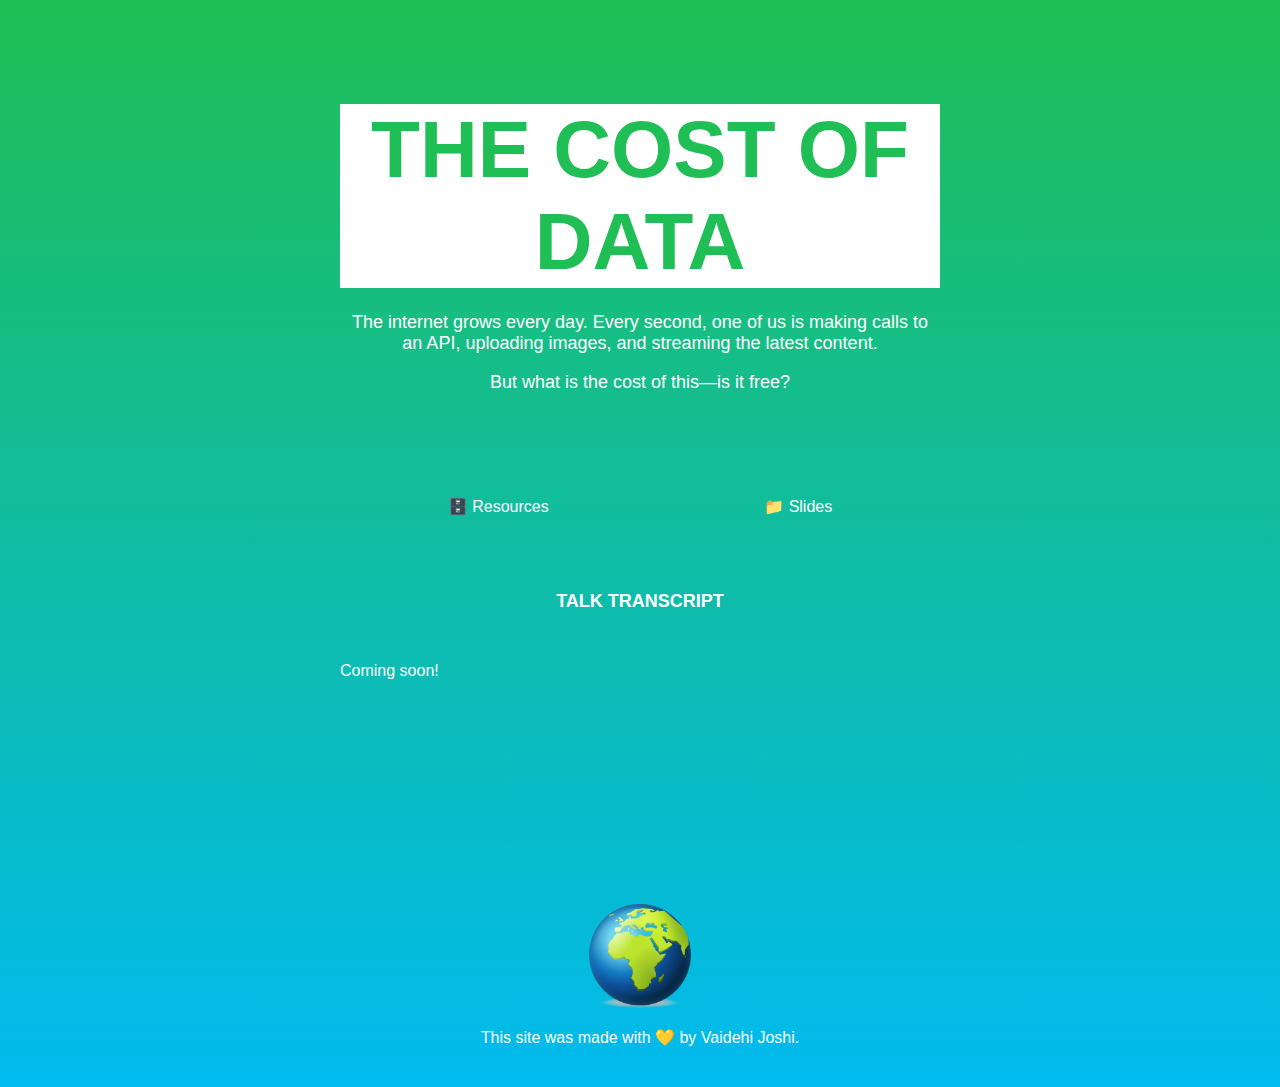
==== transcript.html @ 06b2c1f6 "Initial commit for cost of data site" ====
<!DOCTYPE html>
<html lang="en">
  <head>
    <meta charset="UTF-8" />
    <title>The Cost of Data</title>
    <link href="styles.css" rel="stylesheet">
    <meta name="viewport" content="width=device-width, initial-scale=1.0">
    <meta name="description" content="A site for resources on data centers and energy usage.">
    <meta name="keywords" content="Data, Data Centers, Carbon Emissions, Cloud Providers, Climate Change">
    <meta name="author" content="Vaidehi Joshi">

    <link rel="icon" href="data:image/svg+xml,<svg xmlns=%22http://www.w3.org/2000/svg%22 viewBox=%220 0 100 100%22><text y=%22.9em%22 font-size=%2290%22>🌍</text></svg>">
  </head>
  <body>
    <div class="content-wrapper">
      <div class="header">
        <h1 class="title-heading">The Cost of Data</h1>
        <h2>
          The internet grows every day. Every second, one of us is making calls to an API, uploading images, and streaming the latest content.
        </h2>
        <h3>
          But what is the cost of this—is it free?
        </h3>
      </div>
      <div class="supplemental-links">
        <a href="index.html">
          <span class="supplemental-item">🗄️ Resources</span>
        </a>
        <a target="_blank" href="https://speakerdeck.com/vaidehijoshi/the-cost-of-data-codeland-2020">
          <span class="supplemental-item">📁 Slides</span>
        </a>
      </div>
      
      <div class="transcript">
        <h3 class="section-heading">Talk Transcript</h3>
        <div class="transcript-text-wrapper">
          <p>
            Coming soon!
          </p>
        </div>
      </div>
      <div class="footer">
        <img src="assets/globe.png" alt="A globe emoji, with the focus on Africa"/>
        <p>
          This site was made with 💛 by <a href="https://twitter.com/vaidehijoshi" target="_blank">Vaidehi Joshi</a>.
        </p>
      </div>
    </div>
  </body>
</html>
---- styles.css ----
@import url("https://rsms.me/inter/inter-ui.css");

body {
  position: relative;
  margin: 0;
  padding: 0;
  font-family: "Inter UI", sans-serif;
  text-align: center;
  color: #FFFFFF;
  background: linear-gradient(-180deg, #20BF55 0%, #01BAEF 100%);
}

.content-wrapper {
  position: relative;
  padding: 104px 0 24px 0;
  width: 95%;
  max-width: 600px;
  margin: auto;
}

h1 {
  display: block;
  font-size: 80px;
  margin: 0 0 24px 0;
}

@media (max-width: 500px) {
  h1 {
    font-size: 16vw;
  }
}

h2 {
  font-weight: 300;
  font-size: 18px;
}

h3 {
  font-weight: 500;
  font-size: 18px;
}

a {
  color: inherit;
  text-decoration: none;
  font-style: italic;
}

a:hover {
  color: #000000;
}

.title-heading {
  font-weight: bolder;
  color: #20BF55;
  text-transform: uppercase;
  padding: 0 16px;
  background: #ffffff;
}

.section-heading {
  font-weight: bolder;
  text-transform: uppercase;
  padding: 0 16px;
  margin: 75px 0 50px;
}

ul {
  padding: 0;
}

li {
  display: block;
  box-sizing: border-box;
  text-align: left;
  font-size: 18px;
  width: 100%;
  padding: 16px 24px;
  background: rgba(27, 48, 66, 0.8);
  margin-bottom: 16px;
}

.transcript-text-wrapper {
  text-align: justify;
}

.header {
  margin-bottom: 104px;
}

.supplemental-links {
  display: flex;
  justify-content: space-around;
}

.supplemental-item {
  font-style: normal;
  font-weight: 500;
}

.resource-links,
.transcript-container,
.usage-instructions {
  margin-top: 64px;
}

.footer {
  margin-top: 224px;
}

.footer img {
  height: 104px;
  width: auto;
}

.footer a {
  font-style: normal;
}
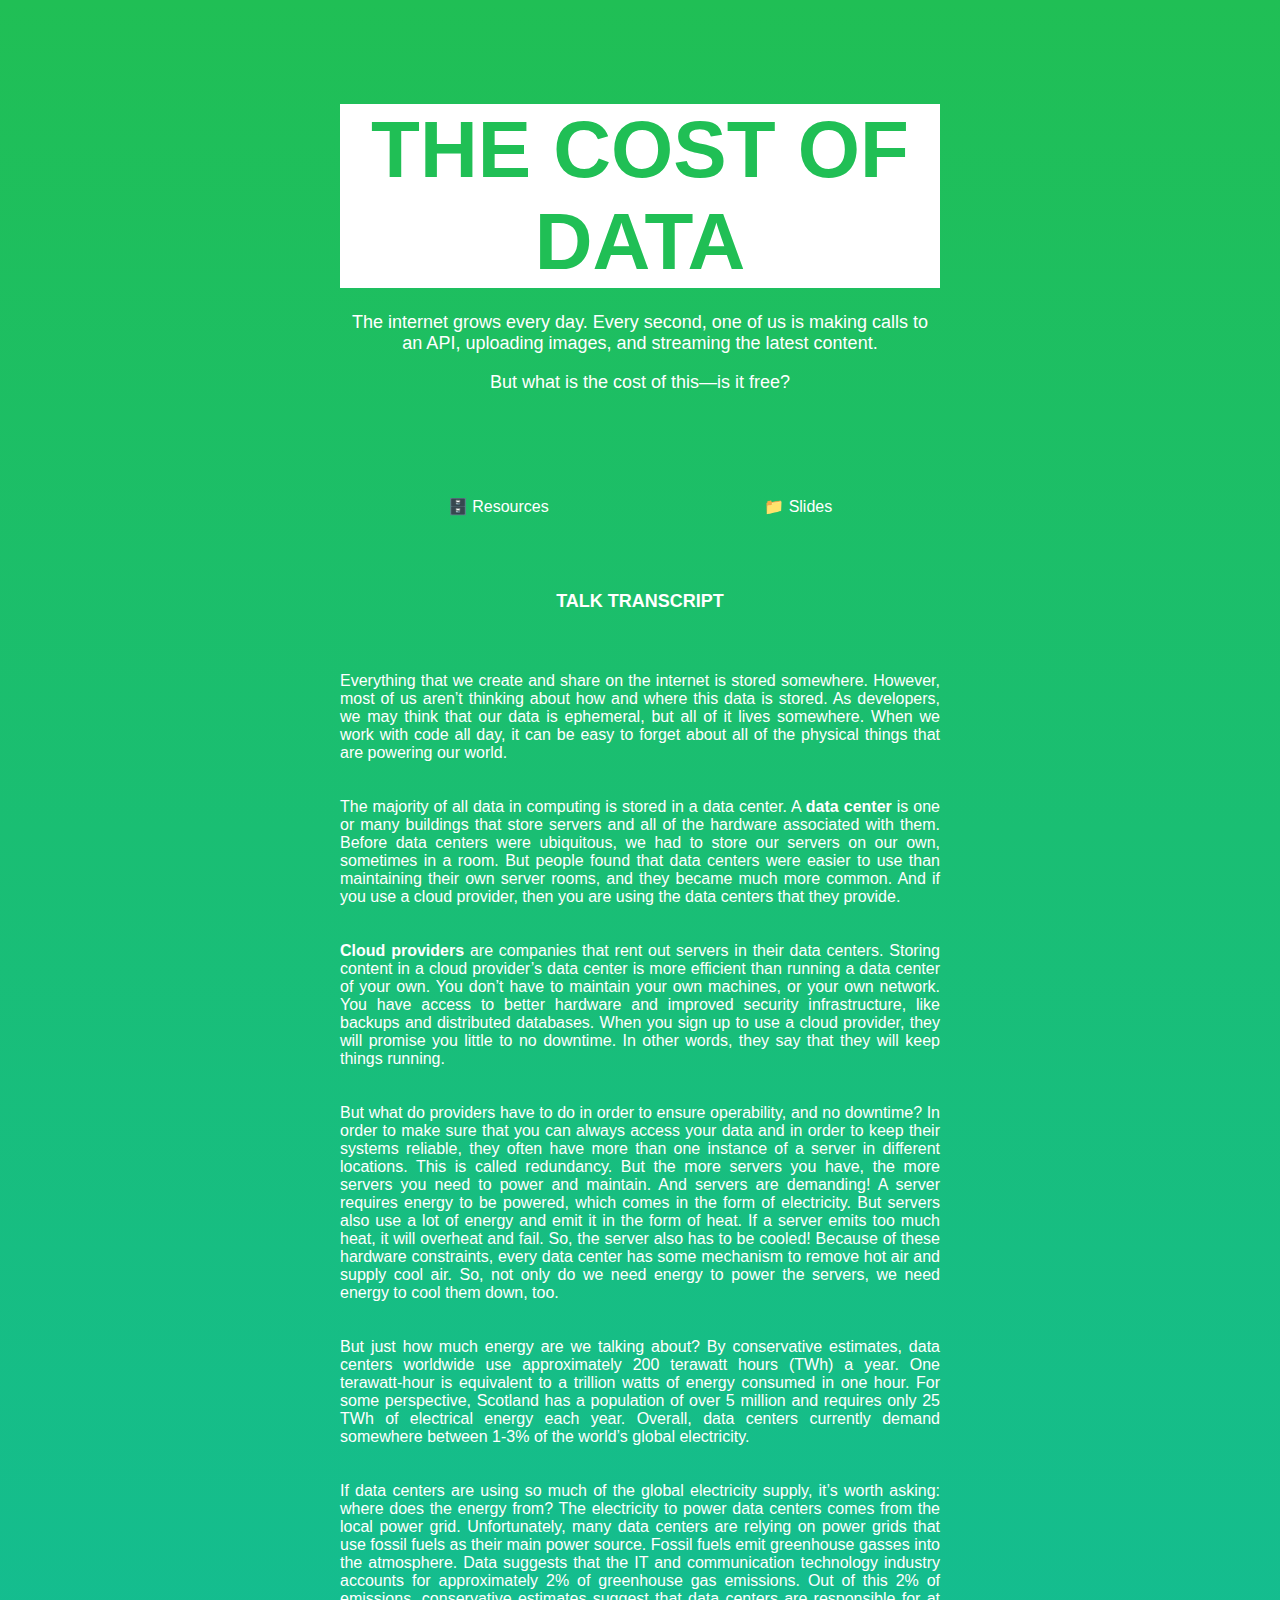
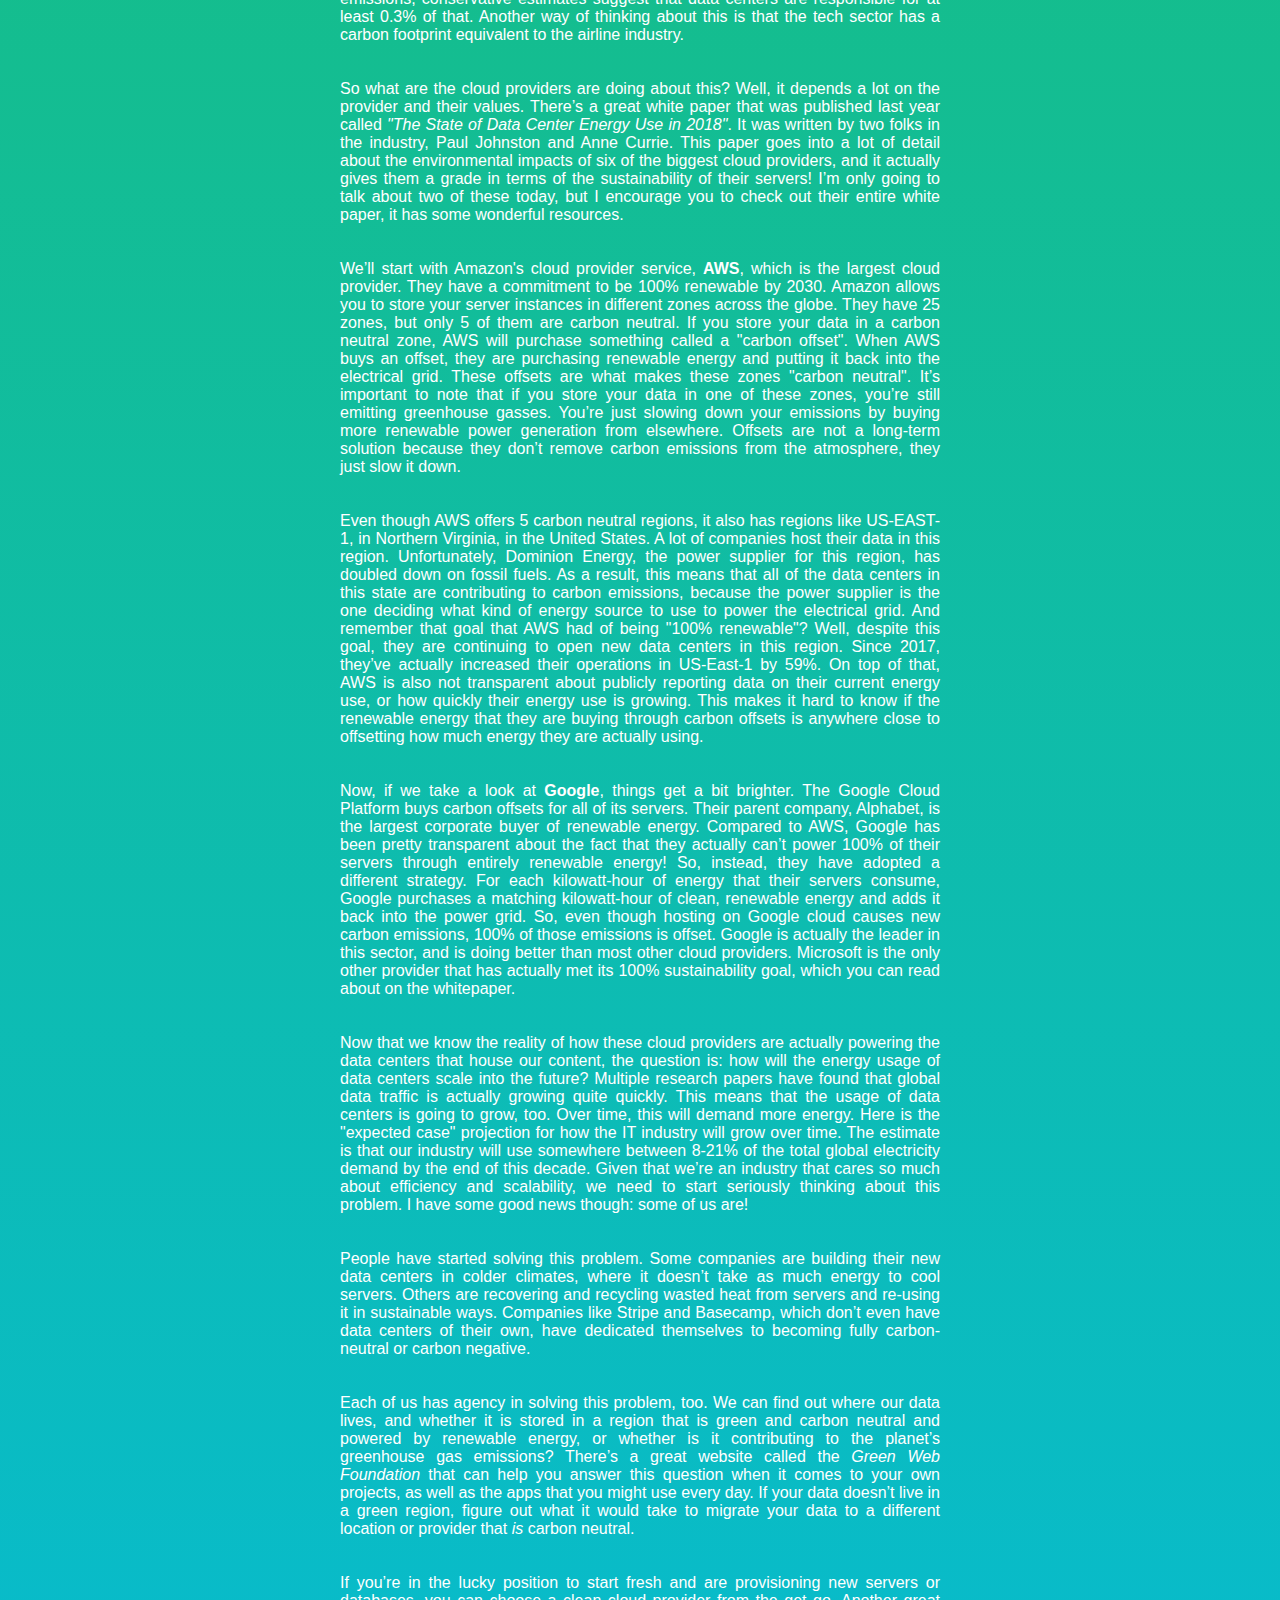
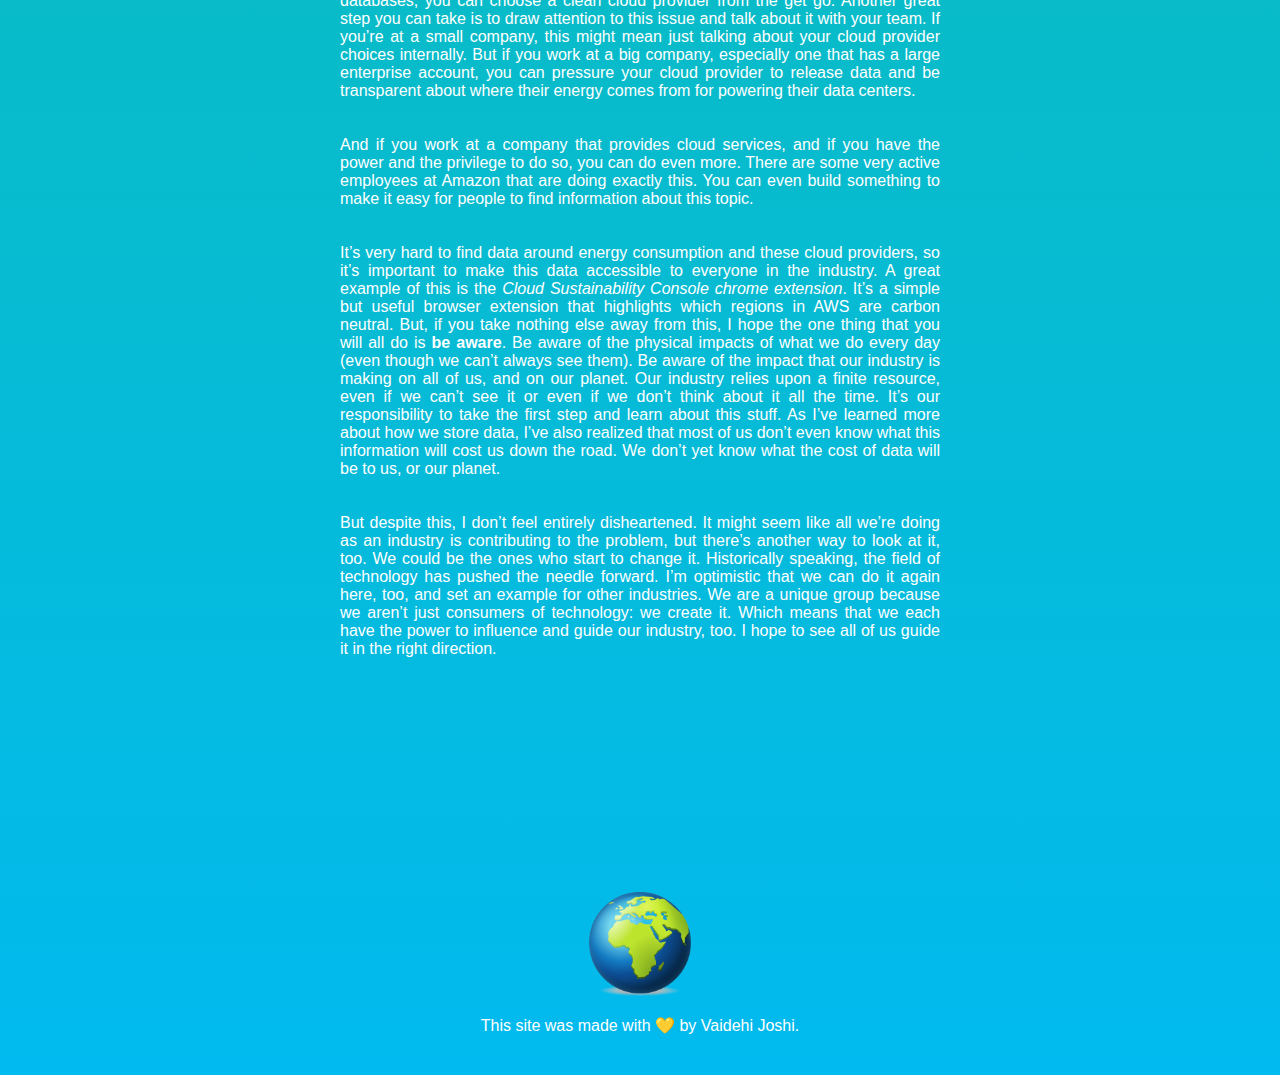
==== commit f90dbeff: "Add full talk transcript" ====
--- a/transcript.html
+++ b/transcript.html
@@ -9,7 +9,25 @@
     <meta name="keywords" content="Data, Data Centers, Carbon Emissions, Cloud Providers, Climate Change">
     <meta name="author" content="Vaidehi Joshi">
 
+    <!-- Twitter meta tags -->
+    <meta name="twitter:card" content="summary" />
+    <meta name="twitter:site" content="@vaidehijoshi" />
+    <meta name="twitter:title" content="The Cost of Data" />
+    <meta name="twitter:description" content="The internet grows every day. Every second, one of us is making calls to an API, uploading images, and streaming the latest content. But what is the cost of this—is it free?" />
+    <meta name="twitter:image" content="https://costofdata.dev/assets/globe.png" />
+
+    <!-- Favicon -->
     <link rel="icon" href="data:image/svg+xml,<svg xmlns=%22http://www.w3.org/2000/svg%22 viewBox=%220 0 100 100%22><text y=%22.9em%22 font-size=%2290%22>🌍</text></svg>">
+
+    <!-- Global site tag (gtag.js) - Google Analytics -->
+    <script async src="https://www.googletagmanager.com/gtag/js?id=UA-61898499-3"></script>
+    <script>
+      window.dataLayer = window.dataLayer || [];
+      function gtag(){dataLayer.push(arguments);}
+      gtag('js', new Date());
+
+      gtag('config', 'UA-61898499-3');
+    </script>
   </head>
   <body>
     <div class="content-wrapper">
@@ -30,12 +48,132 @@
           <span class="supplemental-item">📁 Slides</span>
         </a>
       </div>
-      
+
       <div class="transcript">
         <h3 class="section-heading">Talk Transcript</h3>
         <div class="transcript-text-wrapper">
           <p>
-            Coming soon!
+            Everything that we create and share on the internet is stored somewhere. However, most of us aren’t thinking about how and
+            where this data is stored. As developers, we may think that our data is ephemeral, but all of it lives somewhere. When we
+            work with code all day, it can be easy to forget about all of the physical things that are powering our world.
+          </p>
+          <p>
+            The majority of all data in computing is stored in a data center. A <strong>data center</strong> is one or many buildings that
+            store servers and all of the hardware associated with them. Before data centers were ubiquitous, we had to store our servers on our own,
+            sometimes in a room. But people found that data centers were easier to use than maintaining their own server rooms, and
+            they became much more common. And if you use a cloud provider, then you are using the data centers that they provide.
+          </p>
+          <p>
+            <strong>Cloud providers</strong> are companies that rent out servers in their data centers. Storing content in a cloud provider’s data center
+            is more efficient than running a data center of your own. You don’t have to maintain your own machines, or your own network.
+            You have access to better hardware and improved security infrastructure, like backups and distributed databases. When you sign
+            up to use a cloud provider, they will promise you little to no downtime. In other words, they say that they will keep things running.
+          </p>
+          <p>
+            But what do providers have to do in order to ensure operability, and no downtime? In order to make sure that you can always access your data
+            and in order to keep their systems reliable, they often have more than one instance of a server in different locations.
+            This is called redundancy. But the more servers you have, the more servers you need to power and maintain.
+            And servers are demanding! A server requires energy to be powered, which comes in the form of electricity.
+            But servers also use a lot of energy and emit it in the form of heat. If a server emits too much heat, it will overheat and fail.
+            So, the server also has to be cooled! Because of these hardware constraints, every data center has some mechanism to remove hot air and
+            supply cool air. So, not only do we need energy to power the servers, we need energy to cool them down, too.
+          </p>
+          <p>
+            But just how much energy are we talking about? By conservative estimates, data centers worldwide use approximately
+            200 terawatt hours (TWh) a year. One terawatt-hour is equivalent to a trillion watts of energy consumed in one hour.
+            For some perspective, Scotland has a population of over 5 million and requires only 25 TWh of electrical energy each year.
+            Overall, data centers currently demand somewhere between 1-3% of the world’s global electricity.
+          </p>
+          <p>
+            If data centers are using so much of the global electricity supply, it’s worth asking: where does the energy from? The electricity
+            to power data centers comes from the local power grid. Unfortunately, many data centers are relying on power grids that use fossil
+            fuels as their main power source. Fossil fuels emit greenhouse gasses into the atmosphere. Data suggests that the IT and communication
+            technology industry accounts for approximately 2% of greenhouse gas emissions. Out of this 2% of emissions, conservative estimates
+            suggest that data centers are responsible for at least 0.3% of that. Another way of thinking about this is that the tech sector has a
+            carbon footprint equivalent to the airline industry.
+          </p>
+          <p>
+            So what are the cloud providers are doing about this? Well, it depends a lot on the provider and their values. There’s a great white paper
+            that was published last year called <a href="https://docs.google.com/document/d/1eCCb3rgqtQxcRwLdTr0P_hCK_drIZrm1Dpb4dlPeG6M" target="_blank">
+            "The State of Data Center Energy Use in 2018"</a>. It was written by two folks in the industry, Paul Johnston and Anne Currie.
+            This paper goes into a lot of detail about the environmental impacts of six of the biggest cloud providers,
+            and it actually gives them a grade in terms of the sustainability of their servers! I’m only going to talk about two of these today, but
+            I encourage you to check out their entire white paper, it has some wonderful resources.
+          </p>
+          <p>
+            We’ll start with Amazon's cloud provider service, <strong>AWS</strong>, which is the largest cloud provider. They have a commitment to be 100% renewable by 2030.
+            Amazon allows you to store your server instances in different zones across the globe. They have 25 zones, but only 5 of them are carbon neutral.
+            If you store your data in a carbon neutral zone, AWS will purchase something called a "carbon offset". When AWS buys an offset, they are
+            purchasing renewable energy and putting it back into the electrical grid. These offsets are what makes these zones "carbon neutral".
+            It’s important to note that if you store your data in one of these zones, you’re still emitting greenhouse gasses. You’re just slowing down
+            your emissions by buying more renewable power generation from elsewhere. Offsets are not a long-term solution because they don’t remove carbon
+            emissions from the atmosphere, they just slow it down.
+          </p>
+          <p>
+            Even though AWS offers 5 carbon neutral regions, it also has regions like US-EAST-1, in Northern Virginia, in the United States. A lot of companies host
+            their data in this region. Unfortunately, Dominion Energy, the power supplier for this region, has doubled down on fossil fuels. As a result,
+            this means that all of the data centers in this state are contributing to carbon emissions, because the power supplier is the one deciding what
+            kind of energy source to use to power the electrical grid. And remember that goal that AWS had of being "100% renewable"? Well, despite this goal,
+            they are continuing to open new data centers in this region. Since 2017, they’ve actually increased their operations in US-East-1 by 59%.
+            On top of that, AWS is also not transparent about publicly reporting data on their current energy use, or how quickly their energy use is growing.
+            This makes it hard to know if the renewable energy that they are buying through carbon offsets is anywhere close to offsetting how much energy
+            they are actually using.
+          </p>
+          <p>
+            Now, if we take a look at <strong>Google</strong>, things get a bit brighter. The Google Cloud Platform buys carbon offsets for all of its servers.
+            Their parent company, Alphabet, is the largest corporate buyer of renewable energy. Compared to AWS, Google has been pretty transparent about the
+            fact that they actually can’t power 100% of their servers through entirely renewable energy! So, instead, they have adopted a different strategy.
+            For each kilowatt-hour of energy that their servers consume, Google purchases a matching kilowatt-hour of clean, renewable energy and adds it back
+            into the power grid. So, even though hosting on Google cloud causes new carbon emissions, 100% of those emissions is offset. Google is actually the
+            leader in this sector, and is doing better than most other cloud providers. Microsoft is the only other provider that has actually met its 100%
+            sustainability goal, which you can read about on the whitepaper.
+          </p>
+          <p>
+            Now that we know the reality of how these cloud providers are actually powering the data centers that house our content, the question is: how will the
+            energy usage of data centers scale into the future? Multiple research papers have found that global data traffic is actually growing quite quickly.
+            This means that the usage of data centers is going to grow, too. Over time, this will demand more energy. Here is the "expected case" projection for
+            how the IT industry will grow over time. The estimate is that our industry will use somewhere between 8-21% of the total global electricity demand by
+            the end of this decade. Given that we’re an industry that cares so much about efficiency and scalability, we need to start seriously thinking about this
+            problem. I have some good news though: some of us are!
+          </p>
+          <p>
+            People have started solving this problem. Some companies are building their new data centers in colder climates, where it doesn’t take as much energy to
+            cool servers. Others are recovering and recycling wasted heat from servers and re-using it in sustainable ways. Companies like Stripe and Basecamp,
+            which don’t even have data centers of their own, have dedicated themselves to becoming fully carbon-neutral or carbon negative.
+          </p>
+          <p>
+            Each of us has agency in solving this problem, too. We can find out where our data lives, and whether it is stored in a region that is green and carbon
+            neutral and powered by renewable energy, or whether is it contributing to the planet’s greenhouse gas emissions? There’s a great website called the
+            <a href="https://www.thegreenwebfoundation.org" target="_blank">Green Web Foundation</a> that can help you answer this question when it comes to your own projects,
+            as well as the apps that you might use every day. If your data doesn’t live in a green region, figure out what it would take to migrate your data to a
+            different location or provider that <em>is</em> carbon neutral.
+          </p>
+          <p>
+            If you’re in the lucky position to start fresh and are provisioning new servers or databases, you can choose a clean cloud provider from the get go.
+            Another great step you can take is to draw attention to this issue and talk about it with your team. If you’re at a small company, this might mean just
+            talking about your cloud provider choices internally. But if you work at a big company, especially one that has a large enterprise account, you can
+            pressure your cloud provider to release data and be transparent about where their energy comes from for powering their data centers.
+          </p>
+          <p>
+            And if you work at a company that provides cloud services, and if you have the power and the privilege to do so, you can do even more.
+            There are some very active employees at Amazon that are doing exactly this. You can even build something to make it easy for people to find
+            information about this topic.
+          </p>
+          <p>
+            It’s very hard to find data around energy consumption and these cloud providers, so it’s important to make this data accessible to everyone in the industry.
+            A great example of this is the <a href="https://chrome.google.com/webstore/detail/cloud-sustainability-cons/fmnjfjhemfjjbdnapfbnpefndheekmdb?hl=en" target="_blank">Cloud Sustainability Console chrome extension</a>.
+            It’s a simple but useful browser extension that highlights which regions in AWS are carbon neutral.
+            But, if you take nothing else away from this, I hope the one thing that you will all do is <strong>be aware</strong>.
+            Be aware of the physical impacts of what we do every day (even though we can’t always see them). Be aware of the impact that our industry is making on all
+            of us, and on our planet. Our industry relies upon a finite resource, even if we can’t see it or even if we don’t think about it all the time.
+            It’s our responsibility to take the first step and learn about this stuff. As I’ve learned more about how we store data, I’ve also realized that most of
+            us don’t even know what this information will cost us down the road. We don’t yet know what the cost of data will be to us, or our planet.
+          </p>
+          <p>
+            But despite this, I don’t feel entirely disheartened. It might seem like all we’re doing as an industry is contributing to the problem, but there’s
+            another way to look at it, too. We could be the ones who start to change it. Historically speaking, the field of technology has pushed the needle forward.
+            I’m optimistic that we can do it again here, too, and set an example for other industries. We are a unique group because we aren’t just consumers of
+            technology: we create it. Which means that we each have the power to influence and guide our industry, too. I hope to see all of us guide it in the right direction.
           </p>
         </div>
       </div>
--- a/styles.css
+++ b/styles.css
@@ -40,6 +40,10 @@
   font-size: 18px;
 }
 
+h4 {
+  padding-top: 20px;
+}
+
 a {
   color: inherit;
   text-decoration: none;
@@ -47,7 +51,7 @@
 }
 
 a:hover {
-  color: #000000;
+  color: #7bd9f4;
 }
 
 .title-heading {
@@ -84,6 +88,10 @@
   text-align: justify;
 }
 
+.transcript-text-wrapper p {
+  padding: 10px 0;
+}
+
 .header {
   margin-bottom: 104px;
 }
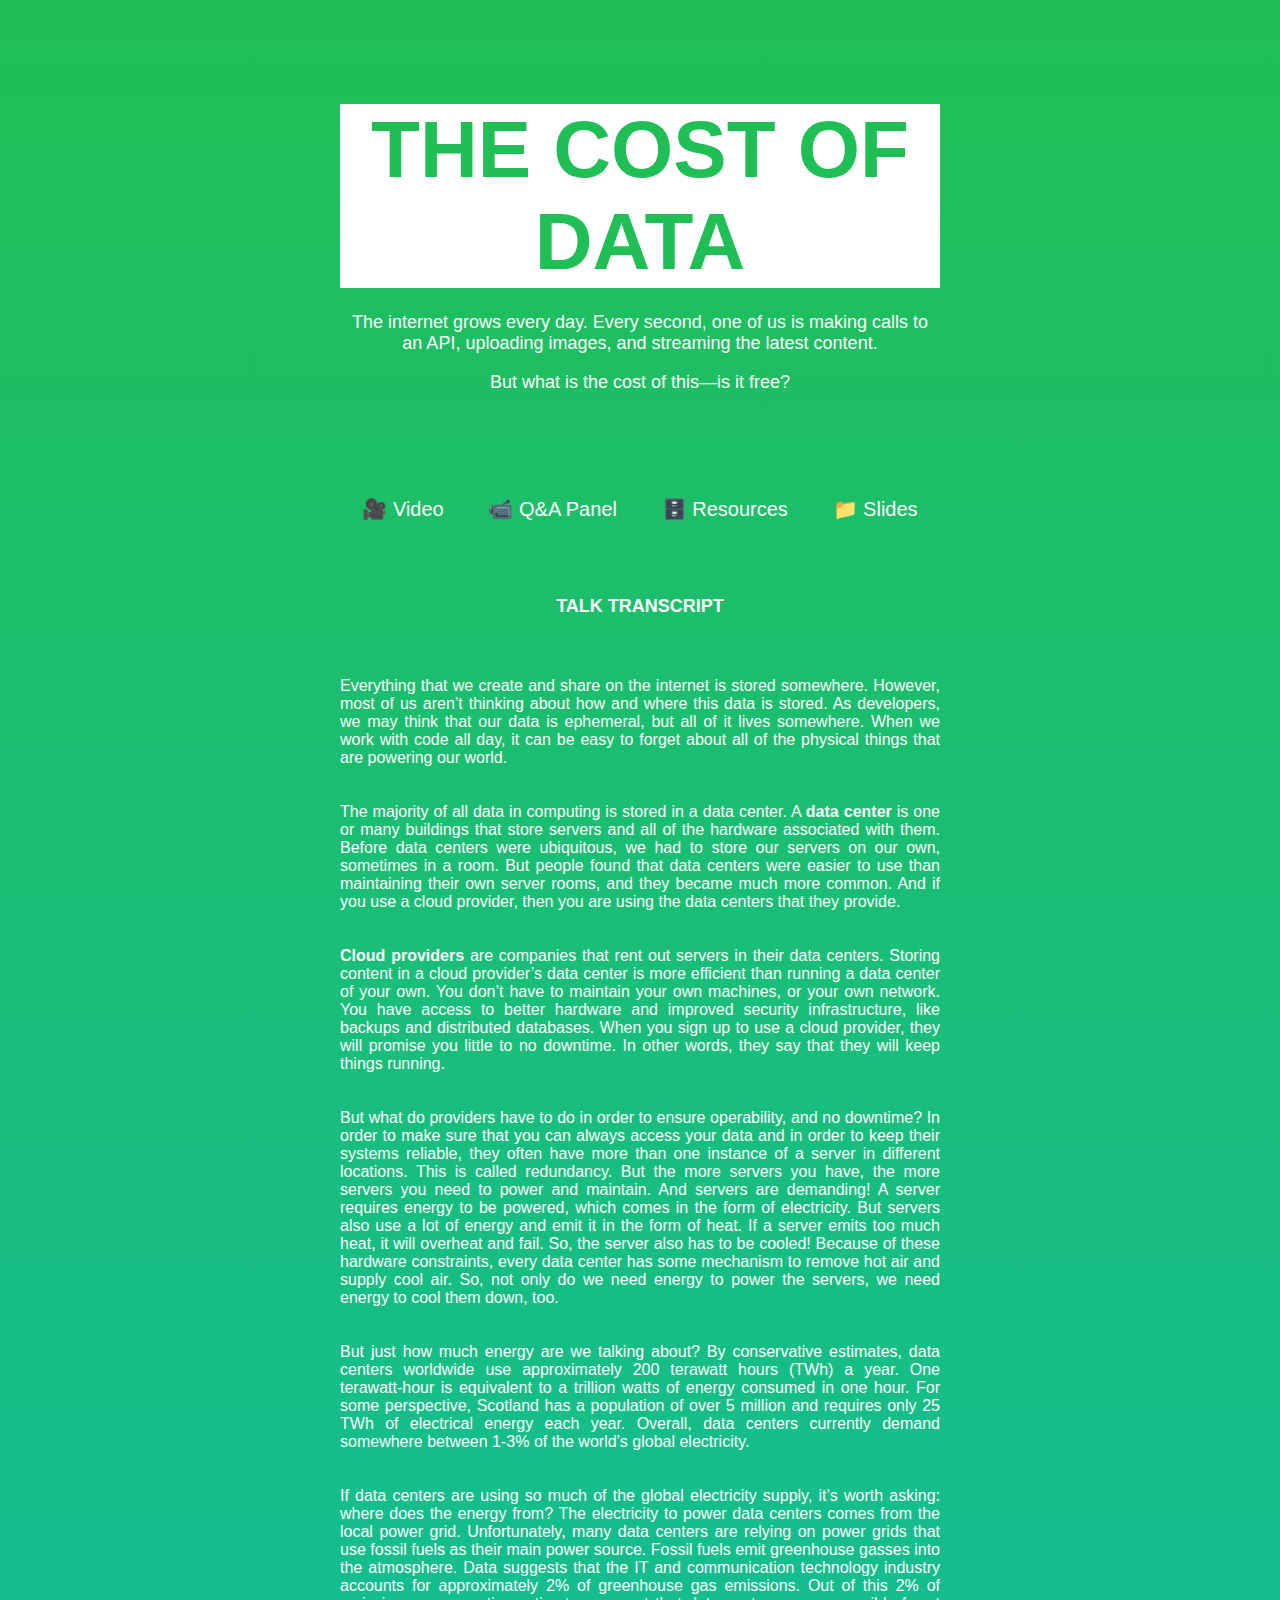
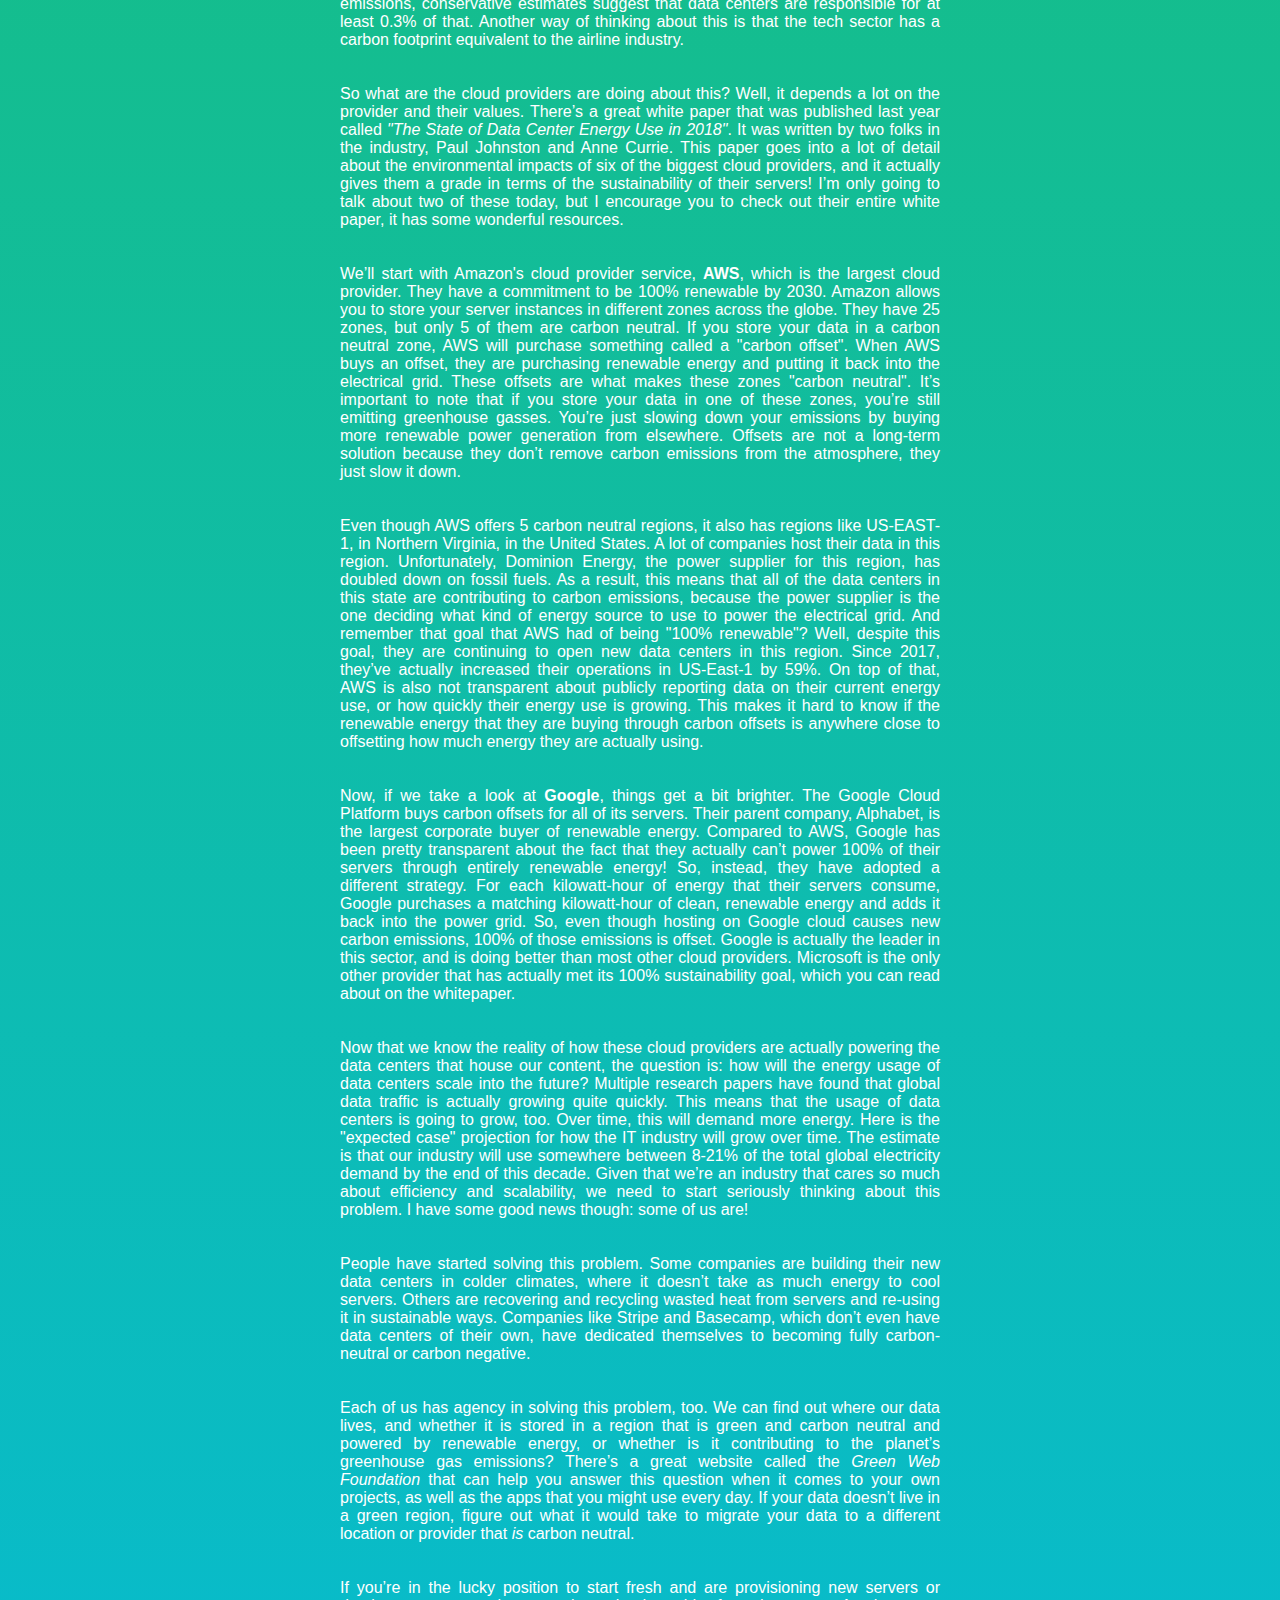
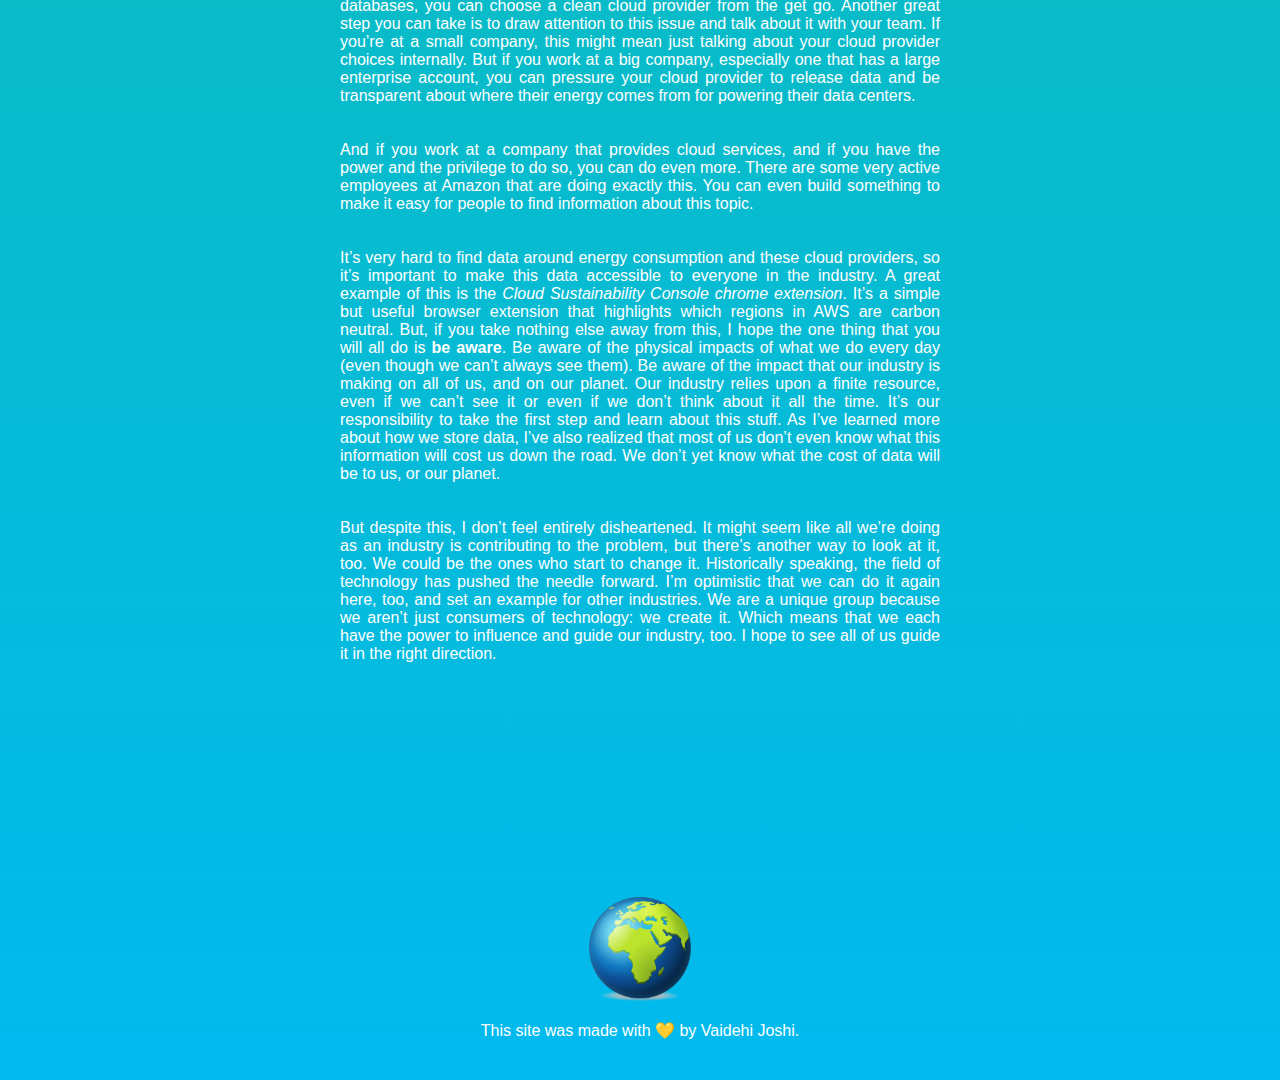
==== commit 39bc83c9: "Add link to Q&A panel discussion" ====
--- a/transcript.html
+++ b/transcript.html
@@ -41,6 +41,12 @@
         </h3>
       </div>
       <div class="supplemental-links">
+        <a target="_blank" href="https://dev.to/vaidehijoshi/the-cost-of-data-with-vaidehi-joshi-1mhi">
+          <span class="supplemental-item">🎥 Video</span>
+        </a>
+        <a target="_blank" href="https://www.youtube.com/watch?v=V6nAePEEAZQ&feature=youtu.be&t=22740">
+          <span class="supplemental-item">📹 Q&A Panel</span>
+        </a>
         <a href="index.html">
           <span class="supplemental-item">🗄️ Resources</span>
         </a>
--- a/styles.css
+++ b/styles.css
@@ -98,6 +98,7 @@
 
 .supplemental-links {
   display: flex;
+  font-size: 20px;
   justify-content: space-around;
 }
 
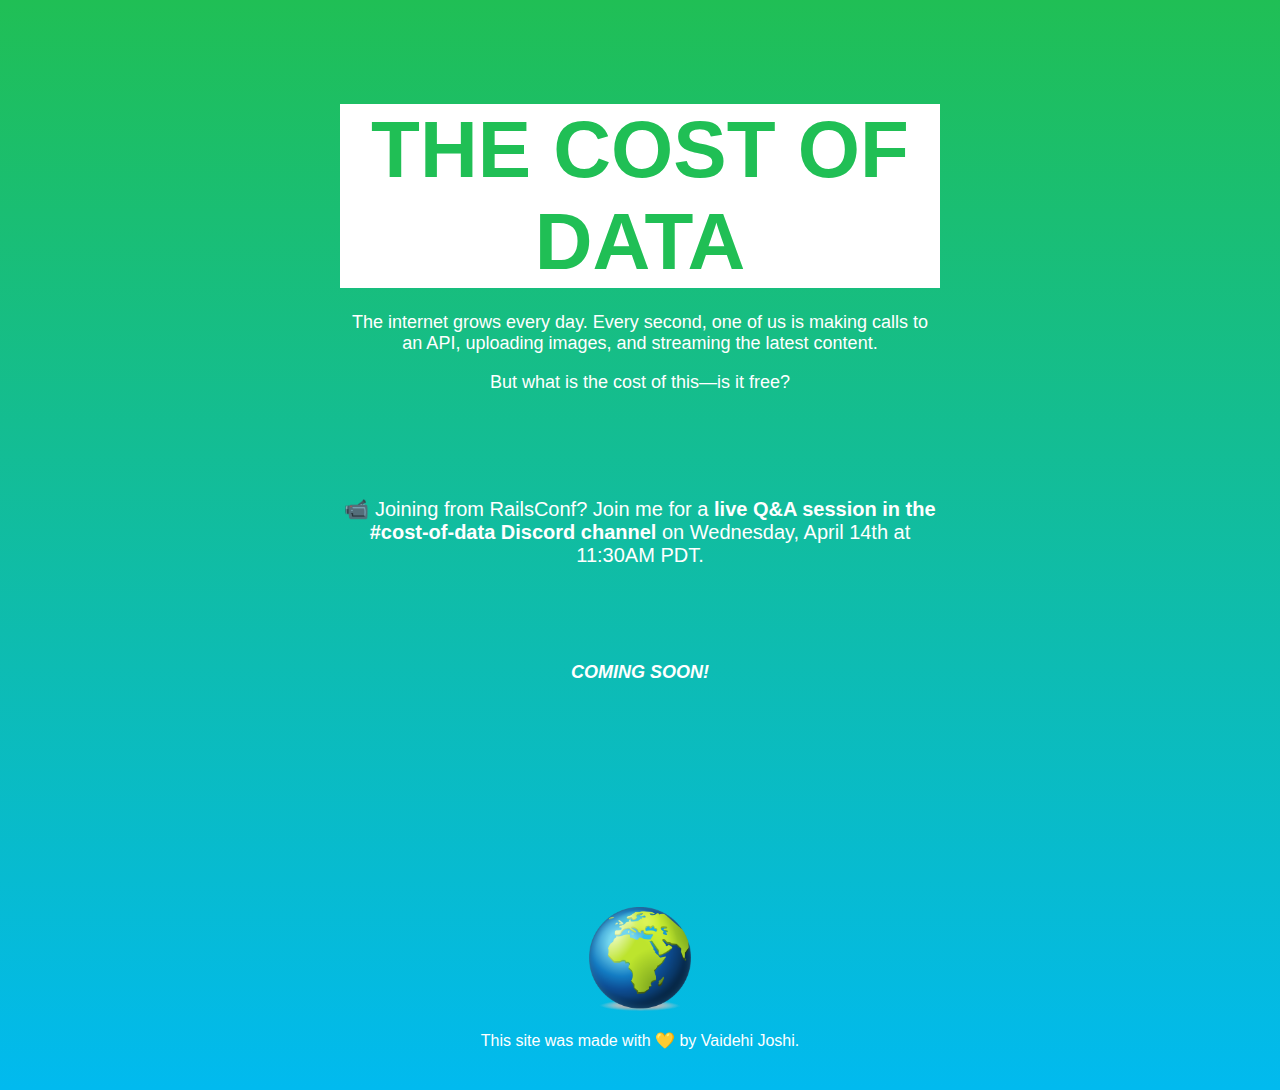
==== commit 7e22f16e: "Comment out codeland links" ====
--- a/transcript.html
+++ b/transcript.html
@@ -41,21 +41,27 @@
         </h3>
       </div>
       <div class="supplemental-links">
-        <a target="_blank" href="https://dev.to/vaidehijoshi/the-cost-of-data-with-vaidehi-joshi-1mhi">
+        <!-- <a target="_blank" href="https://dev.to/vaidehijoshi/the-cost-of-data-with-vaidehi-joshi-1mhi">
           <span class="supplemental-item">🎥 Video</span>
         </a>
         <a target="_blank" href="https://www.youtube.com/watch?v=V6nAePEEAZQ&feature=youtu.be&t=22740">
           <span class="supplemental-item">📹 Q&A Panel</span>
-        </a>
-        <a href="index.html">
+        </a> -->
+        <!-- <a href="index.html">
           <span class="supplemental-item">🗄️ Resources</span>
-        </a>
-        <a target="_blank" href="https://speakerdeck.com/vaidehijoshi/the-cost-of-data-codeland-2020">
+        </a> -->
+        <!-- <a target="_blank" href="https://speakerdeck.com/vaidehijoshi/the-cost-of-data-codeland-2020">
           <span class="supplemental-item">📁 Slides</span>
-        </a>
+        </a> -->
+        <a target="_blank" href="https://railsconf.com/schedule">
+          <span class="supplemental-item">📹 Joining from RailsConf? Join me for a <strong>live Q&A session in the #cost-of-data Discord channel</strong> on Wednesday, April 14th at 11:30AM PDT.</span>
+        </p>
       </div>
 
       <div class="transcript">
+        <h3 class="section-heading">Coming Soon!</h3>
+      </div>
+      <!-- <div class="transcript">
         <h3 class="section-heading">Talk Transcript</h3>
         <div class="transcript-text-wrapper">
           <p>
@@ -182,7 +188,7 @@
             technology: we create it. Which means that we each have the power to influence and guide our industry, too. I hope to see all of us guide it in the right direction.
           </p>
         </div>
-      </div>
+      </div> -->
       <div class="footer">
         <img src="assets/globe.png" alt="A globe emoji, with the focus on Africa"/>
         <p>
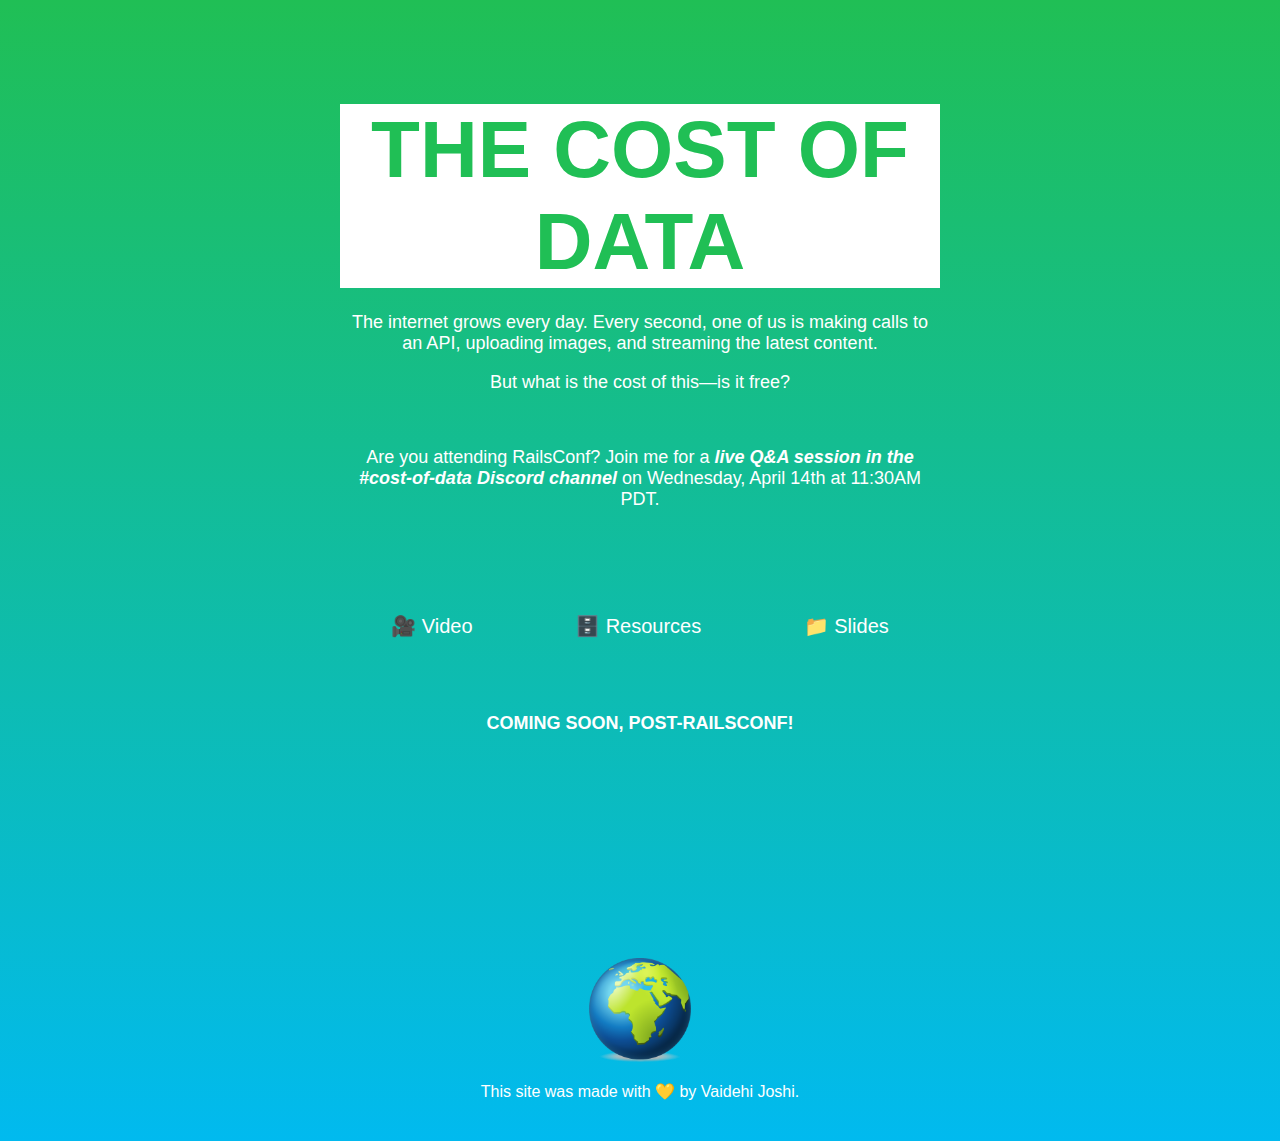
==== commit 39789f2a: "Update links for RailsConf" ====
--- a/transcript.html
+++ b/transcript.html
@@ -39,27 +39,29 @@
         <h3>
           But what is the cost of this—is it free?
         </h3>
+
+        <br>
+        <h3>
+          Are you attending RailsConf? Join me for a <a target="_blank" href="https://railsconf.com/schedule"><strong>live Q&A session in the #cost-of-data Discord channel</strong></a> on Wednesday, April 14th at 11:30AM PDT.
+        </h3>
       </div>
       <div class="supplemental-links">
-        <!-- <a target="_blank" href="https://dev.to/vaidehijoshi/the-cost-of-data-with-vaidehi-joshi-1mhi">
+        <a target="_blank" href="https://railsconf.org/watch/bettering-our-industry/the-cost-of-data">
           <span class="supplemental-item">🎥 Video</span>
         </a>
-        <a target="_blank" href="https://www.youtube.com/watch?v=V6nAePEEAZQ&feature=youtu.be&t=22740">
+        <!-- <a target="_blank" href="https://www.youtube.com/watch?v=V6nAePEEAZQ&feature=youtu.be&t=22740">
           <span class="supplemental-item">📹 Q&A Panel</span>
         </a> -->
-        <!-- <a href="index.html">
+        <a href="index.html">
           <span class="supplemental-item">🗄️ Resources</span>
-        </a> -->
-        <!-- <a target="_blank" href="https://speakerdeck.com/vaidehijoshi/the-cost-of-data-codeland-2020">
+        </a>
+        <a target="_blank" href="https://speakerdeck.com/vaidehijoshi/the-cost-of-data-railsconf-2021">
           <span class="supplemental-item">📁 Slides</span>
-        </a> -->
-        <a target="_blank" href="https://railsconf.com/schedule">
-          <span class="supplemental-item">📹 Joining from RailsConf? Join me for a <strong>live Q&A session in the #cost-of-data Discord channel</strong> on Wednesday, April 14th at 11:30AM PDT.</span>
-        </p>
+        </a>
       </div>
 
       <div class="transcript">
-        <h3 class="section-heading">Coming Soon!</h3>
+        <h3 class="section-heading">Coming Soon, Post-RailsConf!</h3>
       </div>
       <!-- <div class="transcript">
         <h3 class="section-heading">Talk Transcript</h3>
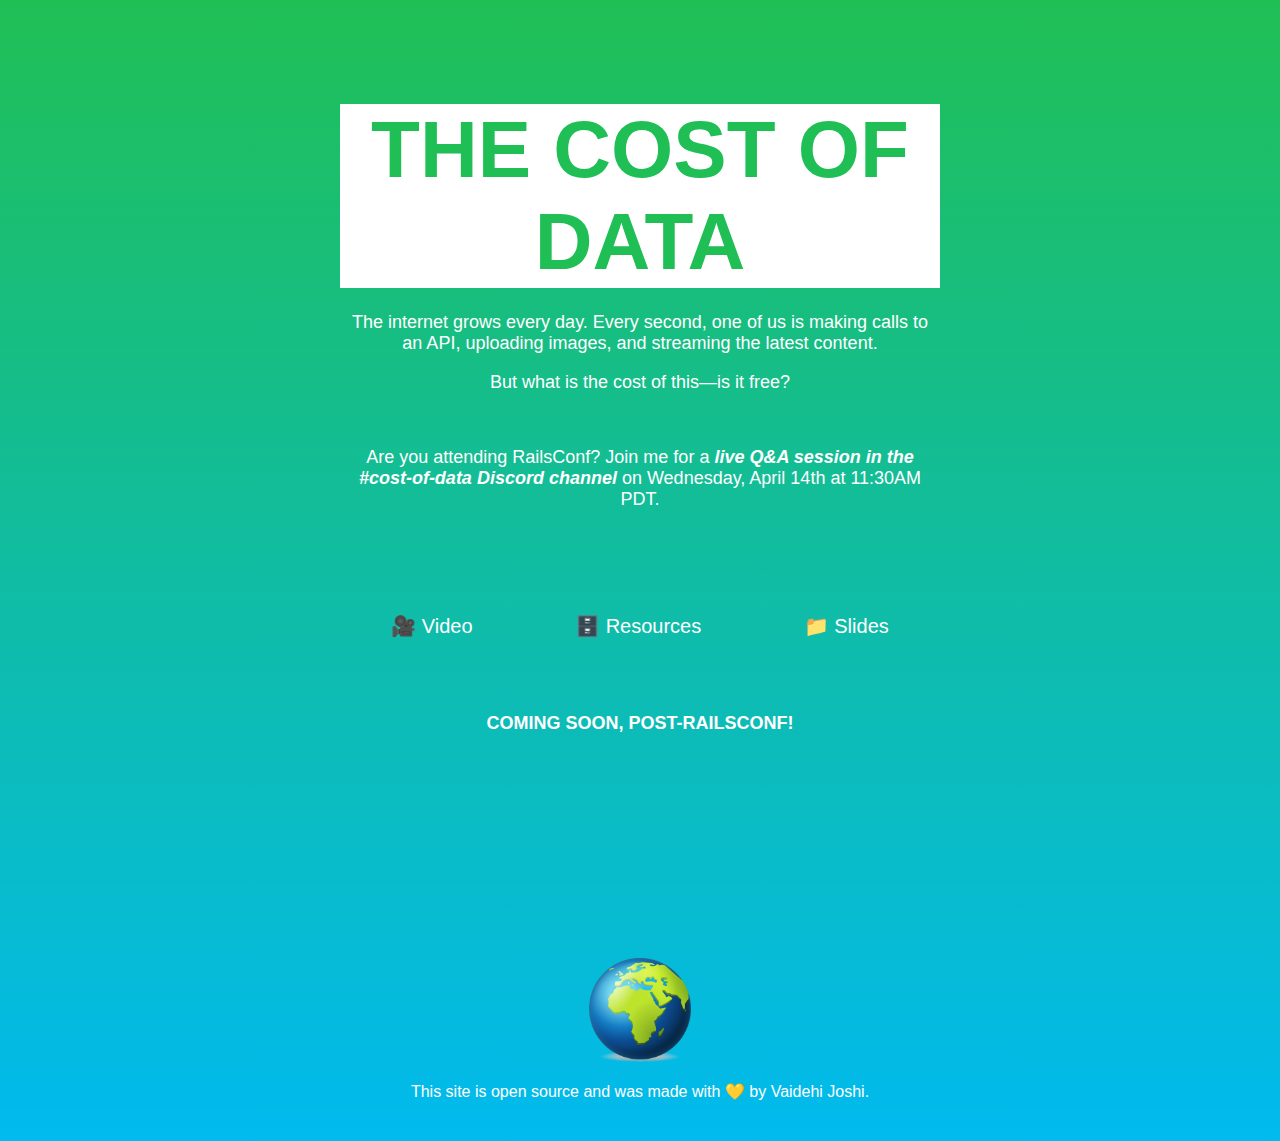
==== commit 4dc2fe28: "Add GitHub links to footer" ====
--- a/transcript.html
+++ b/transcript.html
@@ -194,7 +194,7 @@
       <div class="footer">
         <img src="assets/globe.png" alt="A globe emoji, with the focus on Africa"/>
         <p>
-          This site was made with 💛 by <a href="https://twitter.com/vaidehijoshi" target="_blank">Vaidehi Joshi</a>.
+          This site is <a target="_blank" href="https://github.com/vaidehijoshi/cost-of-data">open source</a> and was made with 💛 by <a href="https://twitter.com/vaidehijoshi" target="_blank">Vaidehi Joshi</a>.
         </p>
       </div>
     </div>
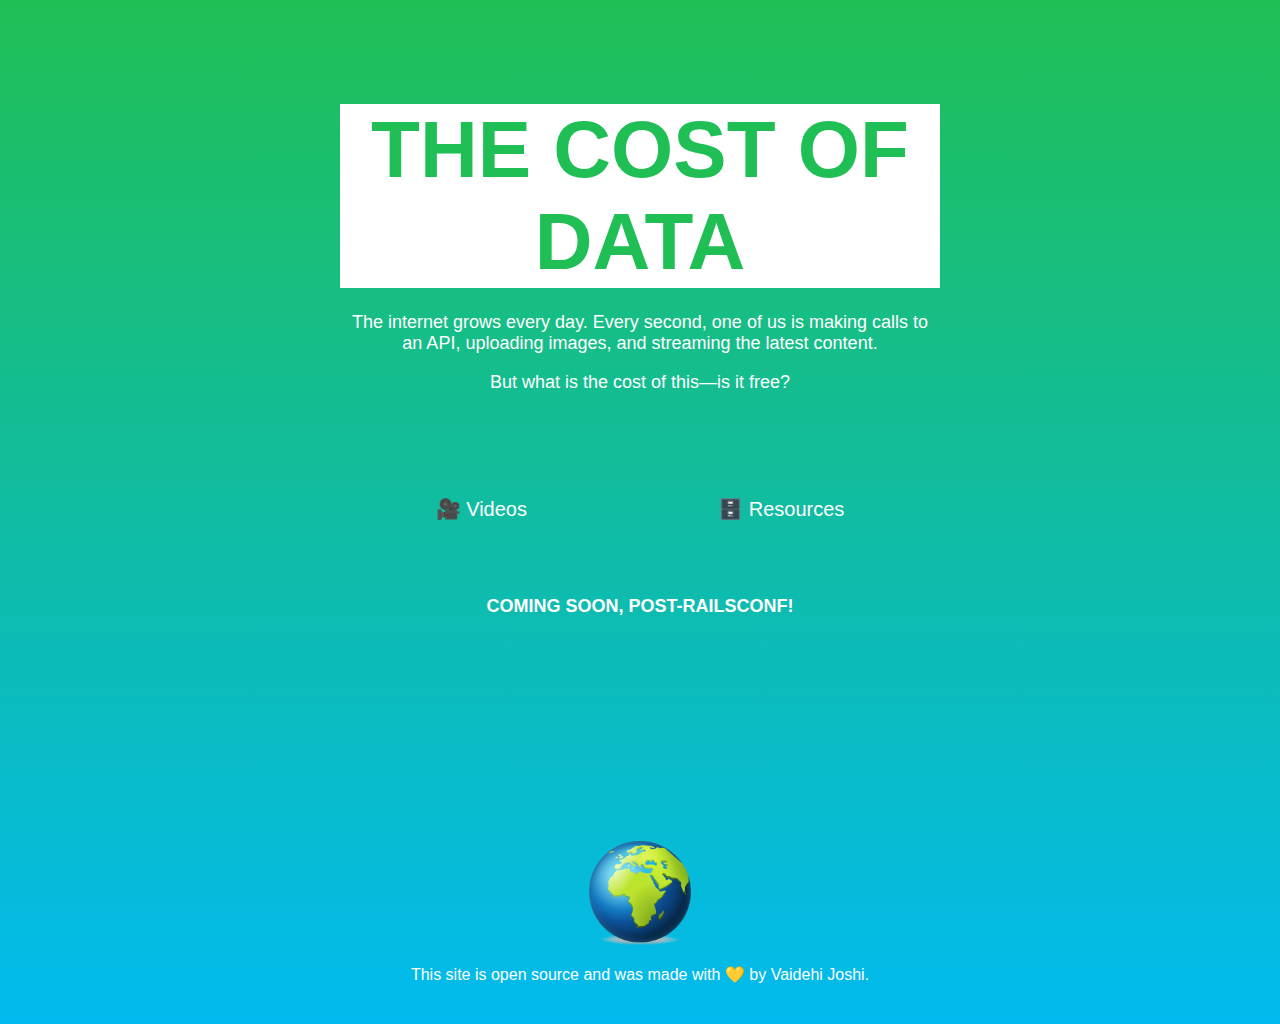
==== commit 22e5b61a: "Add videos.html with links to various talk videos" ====
--- a/transcript.html
+++ b/transcript.html
@@ -39,24 +39,13 @@
         <h3>
           But what is the cost of this—is it free?
         </h3>
-
-        <br>
-        <h3>
-          Are you attending RailsConf? Join me for a <a target="_blank" href="https://railsconf.com/schedule"><strong>live Q&A session in the #cost-of-data Discord channel</strong></a> on Wednesday, April 14th at 11:30AM PDT.
-        </h3>
       </div>
       <div class="supplemental-links">
-        <a target="_blank" href="https://railsconf.org/watch/bettering-our-industry/the-cost-of-data">
-          <span class="supplemental-item">🎥 Video</span>
+        <a href="videos.html">
+          <span class="supplemental-item">🎥 Videos</span>
         </a>
-        <!-- <a target="_blank" href="https://www.youtube.com/watch?v=V6nAePEEAZQ&feature=youtu.be&t=22740">
-          <span class="supplemental-item">📹 Q&A Panel</span>
-        </a> -->
         <a href="index.html">
           <span class="supplemental-item">🗄️ Resources</span>
-        </a>
-        <a target="_blank" href="https://speakerdeck.com/vaidehijoshi/the-cost-of-data-railsconf-2021">
-          <span class="supplemental-item">📁 Slides</span>
         </a>
       </div>
 
